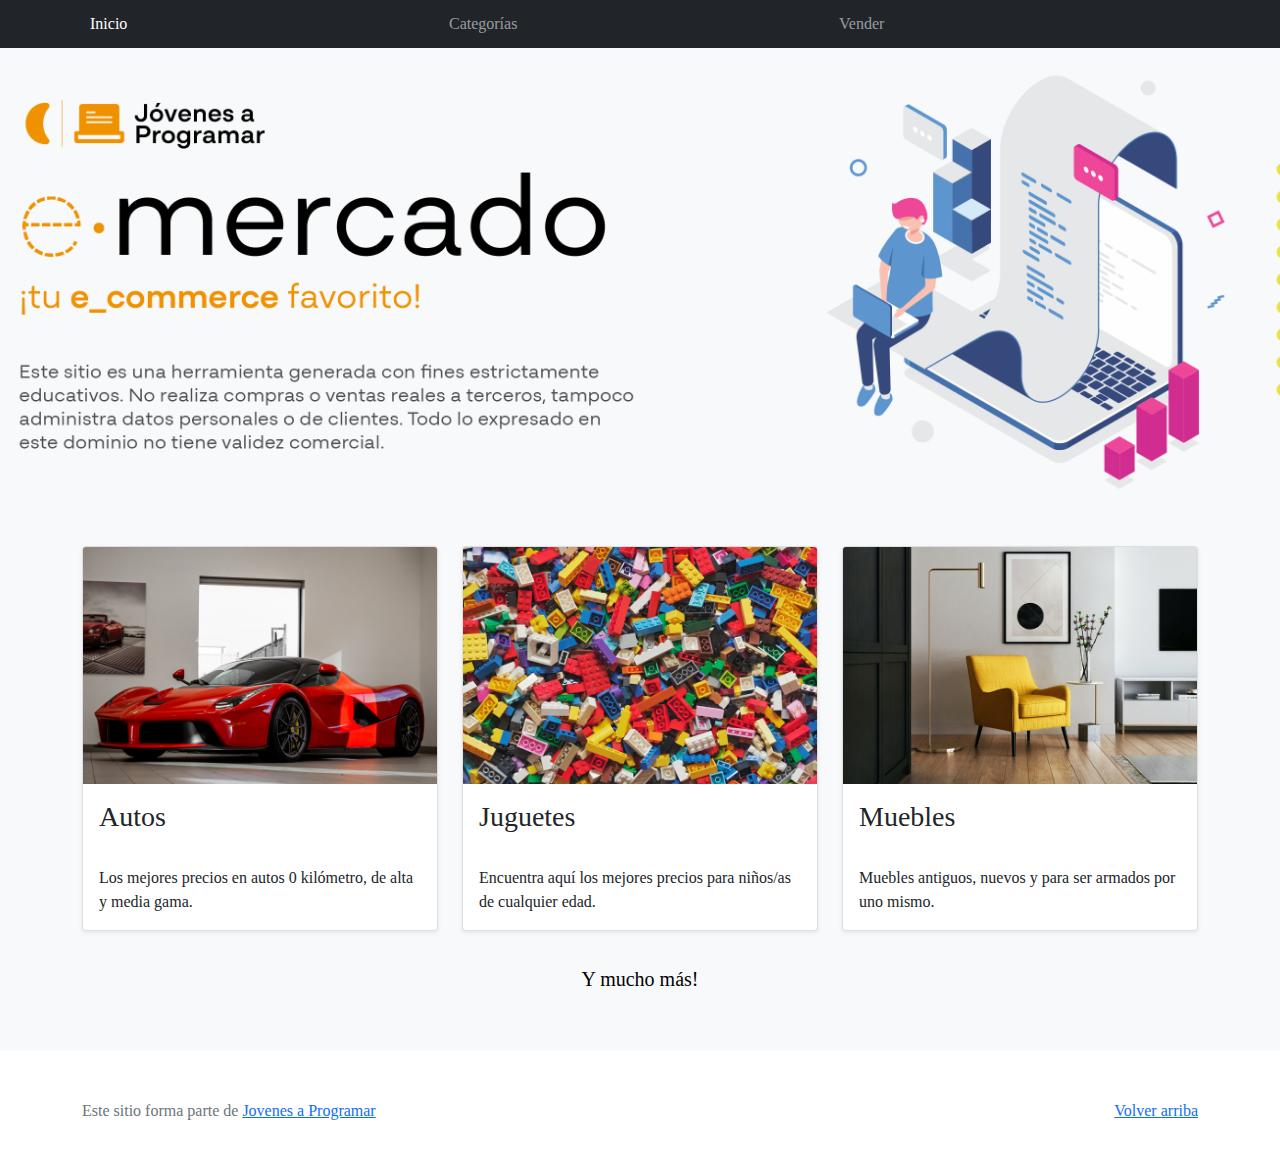
==== index.html @ 80fd9eb1 "subiendo proyecto" ====
<!DOCTYPE html>
<html lang="es">

<head>
  <meta http-equiv="Content-Type" content="text/html; charset=UTF-8">
  <meta name="viewport" content="width=device-width, initial-scale=1, shrink-to-fit=no">
  <title>eMercado - Todo lo que busques está aquí</title>

  <link href="https://fonts.googleapis.com/css?family=Raleway:300,300i,400,400i,700,700i,900,900i" rel="stylesheet">
  <link href="css/bootstrap.min.css" rel="stylesheet">
  <link href="css/styles.css" rel="stylesheet">
</head>

<body>
  <nav class="navbar navbar-expand-lg navbar-dark bg-dark p-1">
    <div class="container">
      <button class="navbar-toggler" type="button" data-bs-toggle="collapse" data-bs-target="#navbarNav"
        aria-controls="navbarNav" aria-expanded="false" aria-label="Toggle navigation">
        <span class="navbar-toggler-icon"></span>
      </button>
      <div class="collapse navbar-collapse" id="navbarNav">
        <ul class="navbar-nav w-100 justify-content-between">
          <li class="nav-item">
            <a class="nav-link active" href="index.html">Inicio</a>
          </li>
          <li class="nav-item">
            <a class="nav-link" href="categories.html">Categorías</a>
          </li>
          <li class="nav-item">
            <a class="nav-link" href="sell.html">Vender</a>
          </li>
          <li class="nav-item">
          </li>
        </ul>
      </div>
    </div>
  </nav>
  <main>
    <div class="jumbotron text-center"></div>
    <div class="album py-5 bg-light">
      <div class="container">
        <div class="row">
          <div class="col-md-4">
            <div class="card mb-4 shadow-sm custom-card cursor-active" id="autos">
              <img class="bd-placeholder-img card-img-top" src="img/cars_index.jpg"
                alt="Imgagen representativa de la categoría 'Autos'">
              <h3 class="m-3">Autos</h3>
              <div class="card-body">
                <p class="card-text">Los mejores precios en autos 0 kilómetro, de alta y media gama.</p>
              </div>
            </div>
          </div>
          <div class="col-md-4">
            <div class="card mb-4 shadow-sm custom-card cursor-active" id="juguetes">
              <img class="bd-placeholder-img card-img-top" src="img/toys_index.jpg"
                alt="Imgagen representativa de la categoría 'Juguetes'">
              <h3 class="m-3">Juguetes</h3>
              <div class="card-body">
                <p class="card-text">Encuentra aquí los mejores precios para niños/as de cualquier edad.</p>
              </div>
            </div>
          </div>
          <div class="col-md-4">
            <div class="card mb-4 shadow-sm custom-card cursor-active" id="muebles">
              <img class="bd-placeholder-img card-img-top" src="img/furniture_index.jpg"
                alt="Imgagen representativa de la categoría 'Muebles'">
              <h3 class="m-3">Muebles</h3>
              <div class="card-body">
                <p class="card-text">Muebles antiguos, nuevos y para ser armados por uno mismo.</p>
              </div>
            </div>
          </div>
        </div>
        <div class="row">
          <a class="btn btn-light btn-lg btn-block" href="categories.html">Y mucho más!</a>
        </div>
      </div>
    </div>
  </main>
  <footer class="text-muted">
    <div class="container">
      <p class="float-end">
        <a href="#">Volver arriba</a>
      </p>
      <p>Este sitio forma parte de <a href="https://jovenesaprogramar.edu.uy/" target="_blank">Jovenes a Programar</a></p>
    </div>
  </footer>
  <script src="js/bootstrap.bundle.min.js"></script>
  <script src="js/index.js"></script>
  <script src="js/init.js"></script>
</body>

</html>
---- css/styles.css ----
.jumbotron,
.card-body,
.container,
.site-header {
  font-family: 'Verdana', serif !important;
}

.jumbotron .display-4 {
  font-weight: bold;
}

nav a {
  text-decoration: none;
}

.bd-placeholder-img {
  font-size: 1.125rem;
  text-anchor: middle;
  -webkit-user-select: none;
  -moz-user-select: none;
  -ms-user-select: none;
  user-select: none;
}

@media (min-width: 768px) {
  .bd-placeholder-img-lg {
    font-size: 3.5rem;
  }
}

.jumbotron {
  height: 50vh;
  padding: 5em inherit;
  margin-bottom: 0;
  background-color: #53C0FB;
  background: url('../img/cover_back.png');
  background-size: cover;
  background-position: center;
  background-repeat: no-repeat;
  color: black;
  font-weight: bold;
}

@media (min-width: 768px) {
  .jumbotron {
    padding-top: 6rem;
    padding-bottom: 6rem;
  }
}

.jumbotron p:last-child {
  margin-bottom: 0;
}

.jumbotron-heading {
  font-weight: 300;
}

.jumbotron .container {
  max-width: 40rem;
  background-color: rgba(255, 255, 255, 0.5);
  border-radius: 10px;
  text-shadow: 1px 1px 2px grey;
}

.jumbotron .lead {
  font-size: 38px;
}

footer {
  padding-top: 3rem;
  padding-bottom: 3rem;
}

footer p {
  margin-bottom: .25rem;
}

.site-header a {
  color: white;
  transition: ease-in-out color .15s;
}

.site-header .dropdown-menu a {
  color: black;
}

.dropzone {
  border: 2px dashed #0087F7;
  border-radius: 5px;
  background: white;
}

.img-fit {
  max-height: 100%;
}

.alert {
  position: fixed;
  top: 80px;
  width: 50%;
  left: 50%;
  transform: translate(-50%, 0);
}

.lds-ring {
  display: inline-block;
  position: relative;
  width: 64px;
  height: 64px;
  top: 50%;
  left: 50%;
}

.cursor-active {
  cursor: pointer;
}

.left {
  float: left;
  padding: 4px;
  background-color: rgba(255, 255, 255, 0.5);
}

.lds-ring div {
  box-sizing: border-box;
  display: block;
  position: absolute;
  width: 51px;
  height: 51px;
  margin: 6px;
  border: 6px solid #fff;
  border-radius: 50%;
  animation: lds-ring 1.2s cubic-bezier(0.5, 0, 0.5, 1) infinite;
  border-color: #fff transparent transparent transparent;
}

.lds-ring div:nth-child(1) {
  animation-delay: -0.45s;
}

.lds-ring div:nth-child(2) {
  animation-delay: -0.3s;
}

.lds-ring div:nth-child(3) {
  animation-delay: -0.15s;
}

@keyframes lds-ring {
  0% {
    transform: rotate(0deg);
  }

  100% {
    transform: rotate(360deg);
  }
}

.signin {
  width: 100%;
  max-width: 330px;
  padding: 15px;
  margin: auto;
}

#spinner-wrapper {
  position: fixed;
  background-color: rgba(0, 0, 0, 0.5);
  width: 100%;
  height: 100%;
  top: 0;
  left: 0;
  z-index: 1021;
  display: none;
}

main {
  min-height: calc(100vh - 210px);
}

a.custom-card,
a.custom-card:hover {
  color: inherit;
  text-decoration: inherit;
}

.checked {
  color: orange;
}
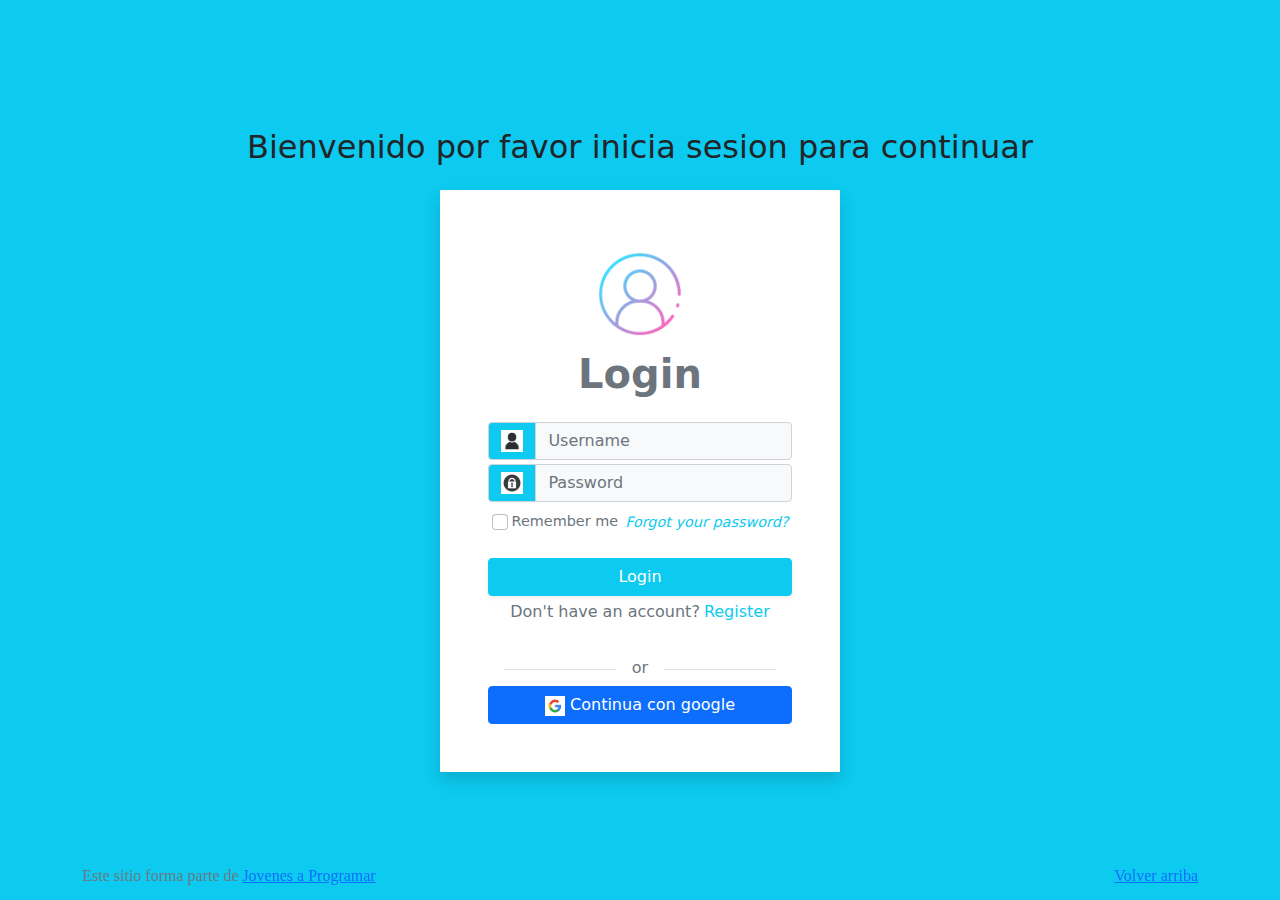
==== commit 836be62b: "starting again" ====
--- a/index.html
+++ b/index.html
@@ -29,7 +29,7 @@
           <li class="nav-item">
             <a class="nav-link" href="sell.html">Vender</a>
           </li>
-          <li class="nav-item">
+          <li id="item-nav-name-logged" class="nav-item">
           </li>
         </ul>
       </div>
--- a/css/styles.css
+++ b/css/styles.css
@@ -187,4 +187,51 @@
 
 .checked {
   color: orange;
+}
+/* a partir de este punto empeze a poner estilos para la lista de productos (por ahora autos) */
+
+.pb-5 {
+  display: flex;
+  flex-direction: column;
+  align-items: center;
+}
+
+.pb-5 #container-list {
+  background-color: #FAF7F6;
+  width: 60%;
+}
+
+.car-card {
+  padding: 10px;
+  min-height: 120px;
+  border: 1px solid #ECECEC;
+  border-radius: 2%;
+  transition: 0.8s;
+  font-size: 1rem;
+}
+
+.car-card:hover{
+  cursor: pointer;
+  background-color: #0087F7;
+}
+
+.car-card p + p {
+  font-size: 0.82rem;
+}
+
+.car-card p span {
+  float: right;
+  font-size: 0.67rem;
+}
+
+.car-card img{
+  float: left;
+  width: 150px;
+  margin-right: 8px;
+}
+
+/* a partir de este punto estilos login.html */
+
+button > img {
+  max-width: 20px;
 }